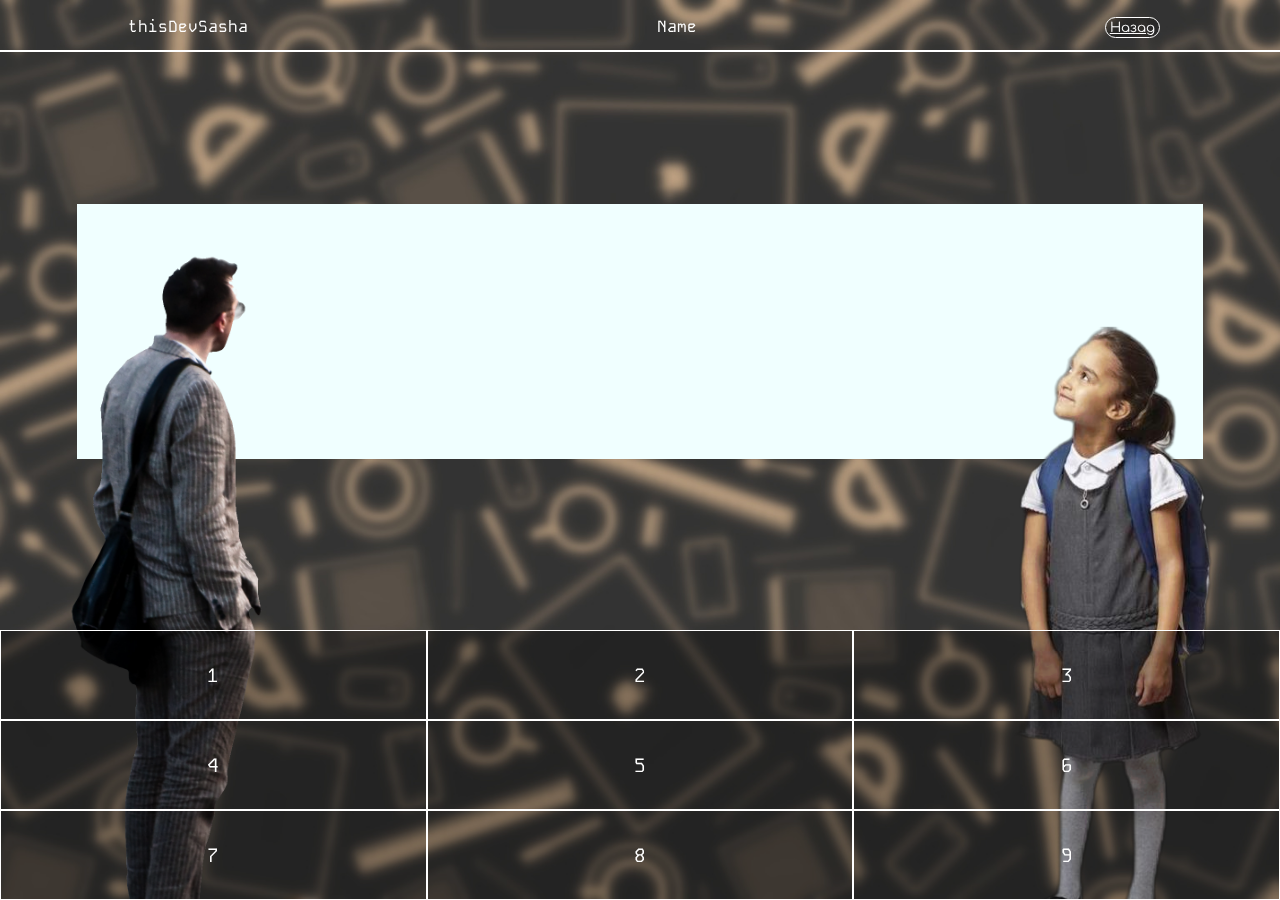
==== game.html @ cf6c7089 "Beta 1.0" ====
<!DOCTYPE html>
<html lang="ru">

<head>
    <link rel="preconnect" href="https://fonts.googleapis.com">
    <link rel="preconnect" href="https://fonts.gstatic.com" crossorigin>
    <link
        href="https://fonts.googleapis.com/css2?family=Comfortaa:wght@300..700&family=Kode+Mono:wght@400..700&display=swap"
        rel="stylesheet">
    <link rel="stylesheet" href="./css/style.css">
    <link rel="stylesheet" href="./css/game.css">
    <meta charset="UTF-8">
    <meta name="viewport" content="width=device-width, initial-scale=1.0">
    <title>GAME</title>
</head>

<body>
    <ul class="nav">
        <li>thisDevSasha</li>
        <li>Name</li>
        <li><button><a href="/index.html">Назад</a></button></li>
    </ul>
    <div class="game">
        <div class="board"></div>
        <img src="./img/hard.png" alt="Вы" class="enemy">
        <img src="./img/you.png" alt="Вы" class="you">
    </div>
    <div class="keyboard">
        <div class="number1">1</div>
        <div class="number2">2</div>
        <div class="number3">3</div>
        <div class="number4">4</div>
        <div class="number5">5</div>
        <div class="number6">6</div>
        <div class="number7">7</div>
        <div class="number8">8</div>
        <div class="number9">9</div>
    </div>
    <script src="./js/gameScript.js"></script>
</body>

</html>
---- css/style.css ----
* {
    font-family: "Kode Mono", "Comfortaa";
    font-optical-sizing: auto;
    font-weight: 400;
    color: white;
    font-style: normal;
}

body {
    position: absolute;
    overflow-x: hidden;
    left: 0;
    height: 100vh;
    width: 100vw;
    background-image: url(../img/bg.jpg);
    background-position: center;
    top: 0;
    background-repeat: no-repeat;
    background-attachment: fixed;
    background-size: cover;
    margin: 0;
    max-height: 100vh;
    padding: 0;
}


h1 {
    font-size: 1em;
}

button {
    background: rgba(0, 0, 0, 0.233);
    border: white 1px solid;
    padding: 2% 8%;
    color: white;
    margin-top: 0;
    border-radius: 12px;
}
---- css/game.css ----
.nav {
    box-sizing: border-box;
    display: flex;
    justify-content: space-between;
    flex-direction: row;
    width: 100vw;
    max-width: 100vw;
    position: fixed;
    left: 0;
    padding: 0 10% 8px 10%;
    border-bottom: 2px solid white;
    height: 4vh;
    z-index: 12;
}

.game {
    margin: 0;
    overflow: hidden;
    height: calc(96vh - 14px);
    width: 100vw;
    position: absolute;
    left: 0;
    top: calc(4vh + 14px);
}





.keyboard {
    position: fixed;
    top: 70vh;
    width: 100vw;
    height: 30vh;
    display: grid;
    grid-template-rows: repeat(3, 1fr);
    grid-template-columns: repeat(3, 1fr);
}
.keyboard div {
    border: 1px solid white;
    text-align: center;
    transition: 200ms;
    display: flex;
    font-size: 1.2em;
    align-items: center;
    background: rgba(0, 0, 0, 0.307);
    justify-content: center;
}

.keyboard div:active {
    border: 0;
    background: rgba(0, 0, 0, 0.542);
    transform: rotate(25deg);
}

.keyboard div:hover {
    background: rgba(0, 0, 0, 0.093);
}



.board {
    margin: 12% auto 0 auto;
    width: 88%;
    height: 30%;
    background-color: azure;
}

.game img.you {
    width: 56vw;
    position: absolute;
    top: 24%;
    right: -15%;
}

.game img.enemy {
    width: 56vw;
    position: absolute;
    top: 24%;
    left: -15%;
}








ul li {
    text-decoration: none;
    list-style-type: none;
}
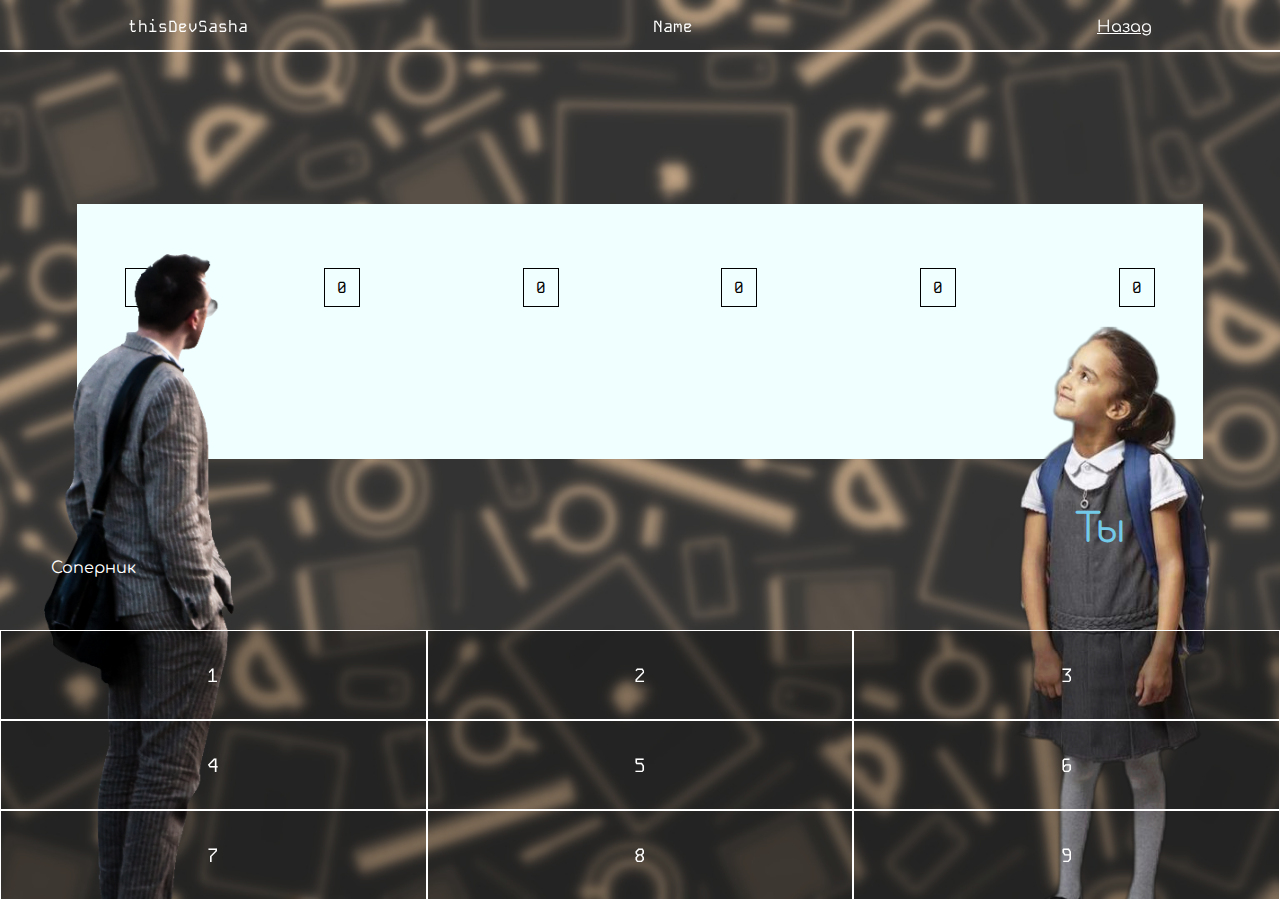
==== commit 04ba2ec9: "relise" ====
--- a/game.html
+++ b/game.html
@@ -18,12 +18,21 @@
     <ul class="nav">
         <li>thisDevSasha</li>
         <li>Name</li>
-        <li><button><a href="/index.html">Назад</a></button></li>
+        <li><a href="/index.html">Назад</a></li>
     </ul>
     <div class="game">
-        <div class="board"></div>
+        <div class="board">
+            <p class="1motion">0</p>
+            <p class="2motion">0</p>
+            <p class="3motion">0</p>
+            <p class="4motion">0</p>
+            <p class="5motion">0</p>
+            <p class="6motion">0</p>
+        </div>
         <img src="./img/hard.png" alt="Вы" class="enemy">
+        <p class="sopernik">Соперник</p>
         <img src="./img/you.png" alt="Вы" class="you">
+        <p class="yyou">Ты</p>
     </div>
     <div class="keyboard">
         <div class="number1">1</div>
@@ -36,7 +45,7 @@
         <div class="number8">8</div>
         <div class="number9">9</div>
     </div>
-    <script src="./js/gameScript.js"></script>
+    <script src="./js/gameScript.js" type="module"></script>
 </body>
 
 </html>--- a/css/style.css
+++ b/css/style.css
@@ -4,11 +4,11 @@
     font-weight: 400;
     color: white;
     font-style: normal;
+    overflow-x: hidden;
 }
 
 body {
     position: absolute;
-    overflow-x: hidden;
     left: 0;
     height: 100vh;
     width: 100vw;
@@ -23,6 +23,9 @@
     padding: 0;
 }
 
+select *, select, input {
+    color: black;
+}
 
 h1 {
     font-size: 1em;
--- a/css/game.css
+++ b/css/game.css
@@ -21,6 +21,33 @@
     position: absolute;
     left: 0;
     top: calc(4vh + 14px);
+}
+
+
+.board p {
+    color: black;
+    border: 1px solid black;
+    height: min-content;
+    padding: 8px 12px;
+}
+
+p.sopernik {
+    position: absolute;
+    bottom: 36%;
+    left: 4%;
+}
+
+p.yyou._active, p.sopernik._active {
+    transition: 500ms;
+    font-size: 2.5em;
+    font-weight: 410;
+    color: rgb(115, 202, 232);
+}
+
+p.yyou {
+    position: absolute;
+    bottom: 36%;
+    right: 12%;
 }
 
 
@@ -53,16 +80,23 @@
     transform: rotate(25deg);
 }
 
-.keyboard div:hover {
-    background: rgba(0, 0, 0, 0.093);
+.keyboard div.disabled {
+    color: red;
+    pointer-events: none;
+    background-color: rgba(118, 0, 0, 0.444);
+    opacity: 0.7;
 }
 
 
 
 .board {
+    box-sizing: border-box;
     margin: 12% auto 0 auto;
     width: 88%;
+    display: flex;
+    justify-content: space-between;
     height: 30%;
+    padding: 48px;
     background-color: azure;
 }
 
@@ -74,10 +108,11 @@
 }
 
 .game img.enemy {
-    width: 56vw;
+    height: 56vw;
+    margin: 0;
     position: absolute;
     top: 24%;
-    left: -15%;
+    left: 0%;
 }
 
 
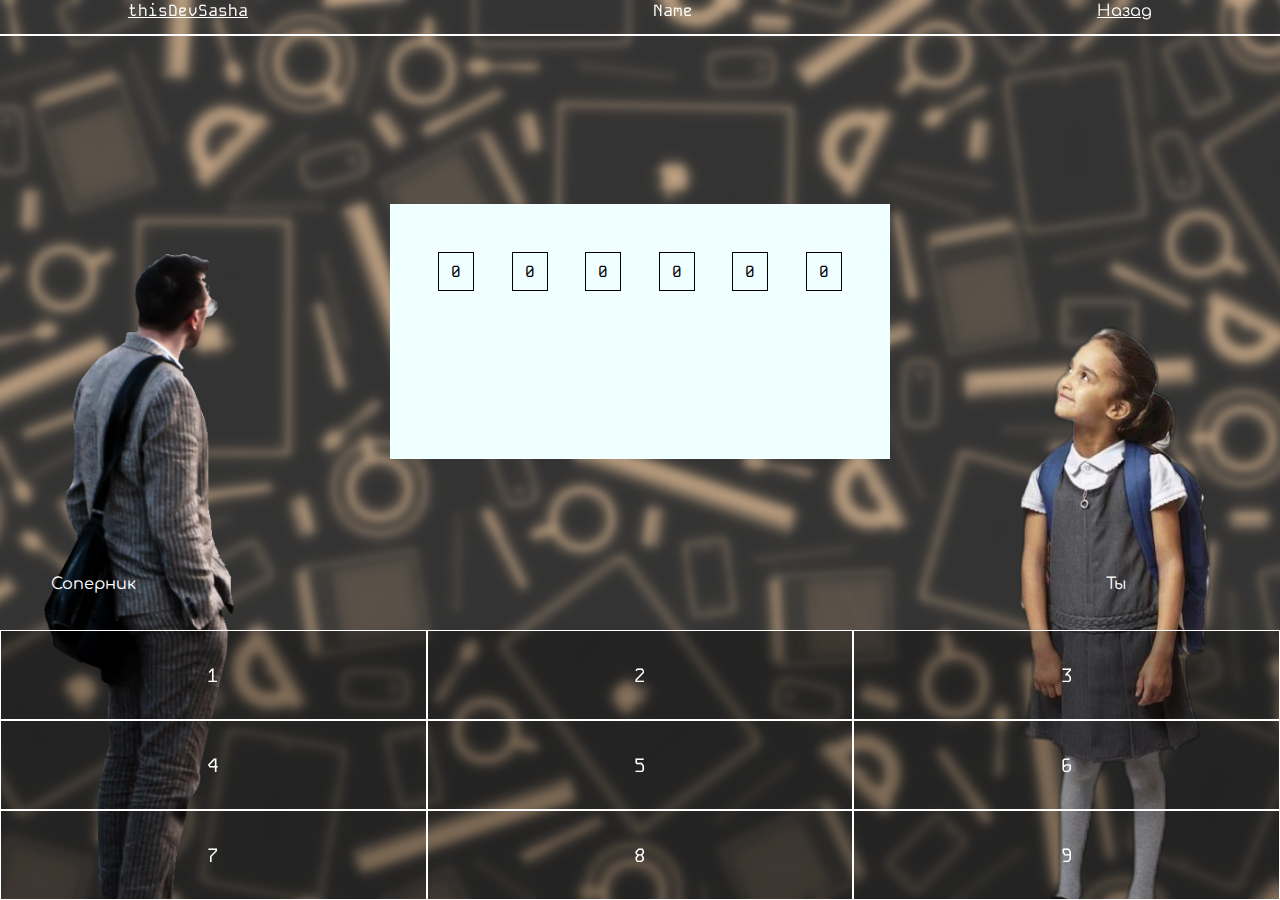
==== commit 804530c5: "Add files via upload" ====
--- a/game.html
+++ b/game.html
@@ -1,3 +1,4 @@
+
 <!DOCTYPE html>
 <html lang="ru">
 
@@ -15,11 +16,11 @@
 </head>
 
 <body>
-    <ul class="nav">
-        <li>thisDevSasha</li>
-        <li>Name</li>
-        <li><a href="/index.html">Назад</a></li>
-    </ul>
+    <div class="nav">
+        <a href="https://thissasha.github.io/myPortfolio">thisDevSasha</a>
+        <p id="name">Name</p>
+        <a href="/index.html">Назад</a>
+    </div>
     <div class="game">
         <div class="board">
             <p class="1motion">0</p>
--- a/css/style.css
+++ b/css/style.css
@@ -1,10 +1,12 @@
+
 * {
     font-family: "Kode Mono", "Comfortaa";
     font-optical-sizing: auto;
     font-weight: 400;
     color: white;
+    margin: 0;
+    padding: 0;
     font-style: normal;
-    overflow-x: hidden;
 }
 
 body {
@@ -40,3 +42,47 @@
     border-radius: 12px;
 }
 
+
+* {
+    font-family: "Kode Mono", "Comfortaa";
+    font-optical-sizing: auto;
+    font-weight: 400;
+    color: white;
+    margin: 0;
+    padding: 0;
+    font-style: normal;
+}
+
+body {
+    position: absolute;
+    left: 0;
+    height: 100vh;
+    width: 100vw;
+    background-image: url(../img/bg.jpg);
+    background-position: center;
+    top: 0;
+    background-repeat: no-repeat;
+    background-attachment: fixed;
+    background-size: cover;
+    margin: 0;
+    max-height: 100vh;
+    padding: 0;
+}
+
+select *, select, input {
+    color: black;
+}
+
+h1 {
+    font-size: 1em;
+}
+
+button {
+    background: rgba(0, 0, 0, 0.233);
+    border: white 1px solid;
+    padding: 2% 8%;
+    color: white;
+    margin-top: 0;
+    border-radius: 12px;
+}
+
--- a/css/game.css
+++ b/css/game.css
@@ -1,3 +1,4 @@
+
 .nav {
     box-sizing: border-box;
     display: flex;
@@ -94,6 +95,7 @@
     margin: 12% auto 0 auto;
     width: 88%;
     display: flex;
+    max-width: 500px;
     justify-content: space-between;
     height: 30%;
     padding: 48px;
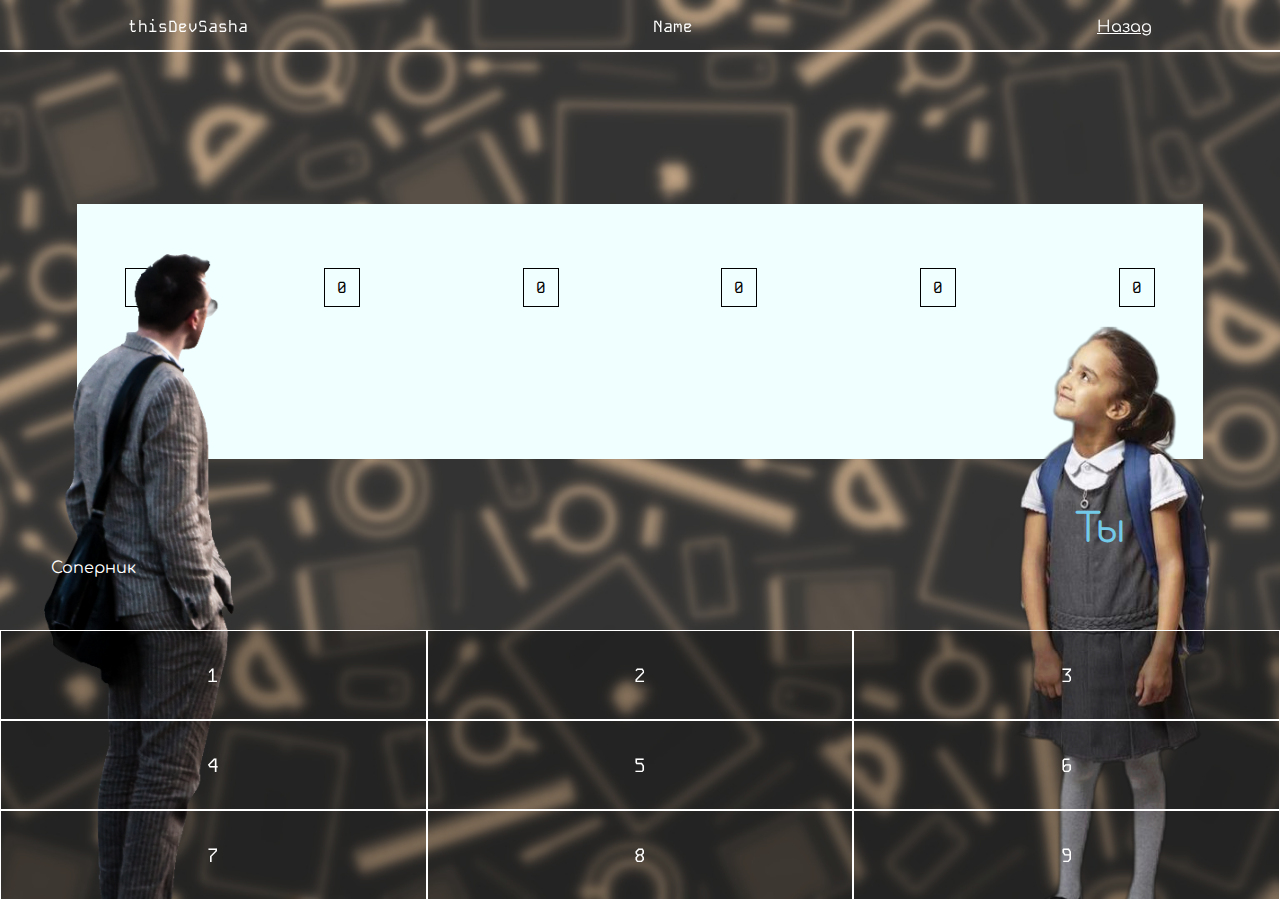
==== commit 117e434a: "MathCabinet Vers" ====
--- a/game.html
+++ b/game.html
@@ -1,52 +1,55 @@
-
-<!DOCTYPE html>
-<html lang="ru">
-
-<head>
-    <link rel="preconnect" href="https://fonts.googleapis.com">
-    <link rel="preconnect" href="https://fonts.gstatic.com" crossorigin>
-    <link
-        href="https://fonts.googleapis.com/css2?family=Comfortaa:wght@300..700&family=Kode+Mono:wght@400..700&display=swap"
-        rel="stylesheet">
-    <link rel="stylesheet" href="./css/style.css">
-    <link rel="stylesheet" href="./css/game.css">
-    <meta charset="UTF-8">
-    <meta name="viewport" content="width=device-width, initial-scale=1.0">
-    <title>GAME</title>
-</head>
-
-<body>
-    <div class="nav">
-        <a href="https://thissasha.github.io/myPortfolio">thisDevSasha</a>
-        <p id="name">Name</p>
-        <a href="/index.html">Назад</a>
-    </div>
-    <div class="game">
-        <div class="board">
-            <p class="1motion">0</p>
-            <p class="2motion">0</p>
-            <p class="3motion">0</p>
-            <p class="4motion">0</p>
-            <p class="5motion">0</p>
-            <p class="6motion">0</p>
-        </div>
-        <img src="./img/hard.png" alt="Вы" class="enemy">
-        <p class="sopernik">Соперник</p>
-        <img src="./img/you.png" alt="Вы" class="you">
-        <p class="yyou">Ты</p>
-    </div>
-    <div class="keyboard">
-        <div class="number1">1</div>
-        <div class="number2">2</div>
-        <div class="number3">3</div>
-        <div class="number4">4</div>
-        <div class="number5">5</div>
-        <div class="number6">6</div>
-        <div class="number7">7</div>
-        <div class="number8">8</div>
-        <div class="number9">9</div>
-    </div>
-    <script src="./js/gameScript.js" type="module"></script>
-</body>
-
+<!DOCTYPE html>
+<html lang="ru">
+
+<head>
+    <link rel="preconnect" href="https://fonts.googleapis.com">
+    <link rel="preconnect" href="https://fonts.gstatic.com" crossorigin>
+    <link
+        href="https://fonts.googleapis.com/css2?family=Comfortaa:wght@300..700&family=Kode+Mono:wght@400..700&display=swap"
+        rel="stylesheet">
+    <link rel="stylesheet" href="./css/style.css">
+    <link rel="stylesheet" href="./css/game.css">
+    <meta charset="UTF-8">
+    <meta name="viewport" content="width=device-width, initial-scale=1.0">
+    <title>GAME</title>
+</head>
+
+<body>
+    <ul class="nav">
+        <li>thisDevSasha</li>
+        <li>Name</li>
+        <li><a data-href="/index.html">Назад</a></li>
+    </ul>
+    <div class="game">
+        <div class="board">
+            <p class="1motion">0</p>
+            <p class="2motion">0</p>
+            <p class="3motion">0</p>
+            <p class="4motion">0</p>
+            <p class="5motion">0</p>
+            <p class="6motion">0</p>
+        </div>
+        <img src="./img/hard.png" alt="Вы" class="enemy">
+        <p class="sopernik">Соперник</p>
+        <img src="./img/you.png" alt="Вы" class="you">
+        <p class="yyou">Ты</p>
+    </div>
+    <div class="keyboard">
+        <div class="number1">1</div>
+        <div class="number2">2</div>
+        <div class="number3">3</div>
+        <div class="number4">4</div>
+        <div class="number5">5</div>
+        <div class="number6">6</div>
+        <div class="number7">7</div>
+        <div class="number8">8</div>
+        <div class="number9">9</div>
+    </div>
+    <div class="custom-alert" id="customAlert">
+        <p id="alert__text">This is a custom alert message!</p>
+        <button onclick="hideAlert()">OK</button>
+      </div>
+    <script src="./js/gameScript.js" type="module"></script>
+</body>
+
 </html>--- a/css/style.css
+++ b/css/style.css
@@ -1,88 +1,89 @@
-
-* {
-    font-family: "Kode Mono", "Comfortaa";
-    font-optical-sizing: auto;
-    font-weight: 400;
-    color: white;
-    margin: 0;
-    padding: 0;
-    font-style: normal;
-}
-
-body {
-    position: absolute;
-    left: 0;
-    height: 100vh;
-    width: 100vw;
-    background-image: url(../img/bg.jpg);
-    background-position: center;
-    top: 0;
-    background-repeat: no-repeat;
-    background-attachment: fixed;
-    background-size: cover;
-    margin: 0;
-    max-height: 100vh;
-    padding: 0;
-}
-
-select *, select, input {
-    color: black;
-}
-
-h1 {
-    font-size: 1em;
-}
-
-button {
-    background: rgba(0, 0, 0, 0.233);
-    border: white 1px solid;
-    padding: 2% 8%;
-    color: white;
-    margin-top: 0;
-    border-radius: 12px;
-}
-
-
-* {
-    font-family: "Kode Mono", "Comfortaa";
-    font-optical-sizing: auto;
-    font-weight: 400;
-    color: white;
-    margin: 0;
-    padding: 0;
-    font-style: normal;
-}
-
-body {
-    position: absolute;
-    left: 0;
-    height: 100vh;
-    width: 100vw;
-    background-image: url(../img/bg.jpg);
-    background-position: center;
-    top: 0;
-    background-repeat: no-repeat;
-    background-attachment: fixed;
-    background-size: cover;
-    margin: 0;
-    max-height: 100vh;
-    padding: 0;
-}
-
-select *, select, input {
-    color: black;
-}
-
-h1 {
-    font-size: 1em;
-}
-
-button {
-    background: rgba(0, 0, 0, 0.233);
-    border: white 1px solid;
-    padding: 2% 8%;
-    color: white;
-    margin-top: 0;
-    border-radius: 12px;
-}
-
+* {
+    font-family: "Kode Mono", "Comfortaa";
+    font-optical-sizing: auto;
+    font-weight: 400;
+    color: white;
+    font-style: normal;
+    overflow-x: hidden;
+}
+
+.custom-alert {
+    display: none;
+    position: fixed;
+    top: 50%;
+    left: 50%;
+    transform: translate(-50%, -50%);
+    padding: 20px;
+    width: 300px;
+    /* Установим ширину алерта */
+    background-color: #ffffff;
+    border-radius: 10px;
+    box-shadow: 0 4px 6px rgba(0, 0, 0, 0.1);
+    /* Adding box shadow */
+    text-align: center;
+    transition: all 0.3s;
+    /* Добавим плавный переход для всех свойств */
+}
+
+.custom-alert p {
+    margin: 0 0 10px;
+    color: #333333;
+    font-size: 16px;
+}
+
+.custom-alert button {
+    padding: 10px 20px;
+    background-color: #007bff;
+    color: #ffffff;
+    border: none;
+    border-radius: 5px;
+    cursor: pointer;
+    font-size: 16px;
+    margin-top: 15px;
+    transition: color 0.3s;
+    /* Плавное изменение цвета текста */
+}
+
+.custom-alert button:hover {
+    background-color: #0056b3;
+}
+
+.custom-alert button:active {
+    color: #ffffff;
+    /* Изменяем цвет текста при нажатии */
+}
+
+body {
+    position: absolute;
+    left: 0;
+    height: 100vh;
+    width: 100vw;
+    background-image: url(../img/bg.jpg);
+    background-position: center;
+    top: 0;
+    background-repeat: no-repeat;
+    background-attachment: fixed;
+    background-size: cover;
+    margin: 0;
+    max-height: 100vh;
+    padding: 0;
+}
+
+select *,
+select,
+input {
+    color: black;
+}
+
+h1 {
+    font-size: 1em;
+}
+
+button {
+    background: rgba(0, 0, 0, 0.233);
+    border: white 1px solid;
+    padding: 2% 8%;
+    color: white;
+    margin-top: 0;
+    border-radius: 12px;
+}--- a/css/game.css
+++ b/css/game.css
@@ -1,130 +1,128 @@
-
-.nav {
-    box-sizing: border-box;
-    display: flex;
-    justify-content: space-between;
-    flex-direction: row;
-    width: 100vw;
-    max-width: 100vw;
-    position: fixed;
-    left: 0;
-    padding: 0 10% 8px 10%;
-    border-bottom: 2px solid white;
-    height: 4vh;
-    z-index: 12;
-}
-
-.game {
-    margin: 0;
-    overflow: hidden;
-    height: calc(96vh - 14px);
-    width: 100vw;
-    position: absolute;
-    left: 0;
-    top: calc(4vh + 14px);
-}
-
-
-.board p {
-    color: black;
-    border: 1px solid black;
-    height: min-content;
-    padding: 8px 12px;
-}
-
-p.sopernik {
-    position: absolute;
-    bottom: 36%;
-    left: 4%;
-}
-
-p.yyou._active, p.sopernik._active {
-    transition: 500ms;
-    font-size: 2.5em;
-    font-weight: 410;
-    color: rgb(115, 202, 232);
-}
-
-p.yyou {
-    position: absolute;
-    bottom: 36%;
-    right: 12%;
-}
-
-
-
-
-
-.keyboard {
-    position: fixed;
-    top: 70vh;
-    width: 100vw;
-    height: 30vh;
-    display: grid;
-    grid-template-rows: repeat(3, 1fr);
-    grid-template-columns: repeat(3, 1fr);
-}
-.keyboard div {
-    border: 1px solid white;
-    text-align: center;
-    transition: 200ms;
-    display: flex;
-    font-size: 1.2em;
-    align-items: center;
-    background: rgba(0, 0, 0, 0.307);
-    justify-content: center;
-}
-
-.keyboard div:active {
-    border: 0;
-    background: rgba(0, 0, 0, 0.542);
-    transform: rotate(25deg);
-}
-
-.keyboard div.disabled {
-    color: red;
-    pointer-events: none;
-    background-color: rgba(118, 0, 0, 0.444);
-    opacity: 0.7;
-}
-
-
-
-.board {
-    box-sizing: border-box;
-    margin: 12% auto 0 auto;
-    width: 88%;
-    display: flex;
-    max-width: 500px;
-    justify-content: space-between;
-    height: 30%;
-    padding: 48px;
-    background-color: azure;
-}
-
-.game img.you {
-    width: 56vw;
-    position: absolute;
-    top: 24%;
-    right: -15%;
-}
-
-.game img.enemy {
-    height: 56vw;
-    margin: 0;
-    position: absolute;
-    top: 24%;
-    left: 0%;
-}
-
-
-
-
-
-
-
-
-ul li {
-    text-decoration: none;
-    list-style-type: none;
+.nav {
+    box-sizing: border-box;
+    display: flex;
+    justify-content: space-between;
+    flex-direction: row;
+    width: 100vw;
+    max-width: 100vw;
+    position: fixed;
+    left: 0;
+    padding: 0 10% 8px 10%;
+    border-bottom: 2px solid white;
+    height: 4vh;
+    z-index: 12;
+}
+
+.game {
+    margin: 0;
+    overflow: hidden;
+    height: calc(96vh - 14px);
+    width: 100vw;
+    position: absolute;
+    left: 0;
+    top: calc(4vh + 14px);
+}
+
+
+.board p {
+    color: black;
+    border: 1px solid black;
+    height: min-content;
+    padding: 8px 12px;
+}
+
+p.sopernik {
+    position: absolute;
+    bottom: 36%;
+    left: 4%;
+}
+
+p.yyou._active, p.sopernik._active {
+    transition: 500ms;
+    font-size: 2.5em;
+    font-weight: 410;
+    color: rgb(115, 202, 232);
+}
+
+p.yyou {
+    position: absolute;
+    bottom: 36%;
+    right: 12%;
+}
+
+
+
+
+
+.keyboard {
+    position: fixed;
+    top: 70vh;
+    width: 100vw;
+    height: 30vh;
+    display: grid;
+    grid-template-rows: repeat(3, 1fr);
+    grid-template-columns: repeat(3, 1fr);
+}
+.keyboard div {
+    border: 1px solid white;
+    text-align: center;
+    transition: 200ms;
+    display: flex;
+    font-size: 1.2em;
+    align-items: center;
+    background: rgba(0, 0, 0, 0.307);
+    justify-content: center;
+}
+
+.keyboard div:active {
+    border: 0;
+    background: rgba(0, 0, 0, 0.542);
+    transform: rotate(25deg);
+}
+
+.keyboard div.disabled {
+    color: red;
+    pointer-events: none;
+    background-color: rgba(118, 0, 0, 0.444);
+    opacity: 0.7;
+}
+
+
+
+.board {
+    box-sizing: border-box;
+    margin: 12% auto 0 auto;
+    width: 88%;
+    display: flex;
+    justify-content: space-between;
+    height: 30%;
+    padding: 48px;
+    background-color: azure;
+}
+
+.game img.you {
+    width: 56vw;
+    position: absolute;
+    top: 24%;
+    right: -15%;
+}
+
+.game img.enemy {
+    height: 56vw;
+    margin: 0;
+    position: absolute;
+    top: 24%;
+    left: 0%;
+}
+
+
+
+
+
+
+
+
+ul li {
+    text-decoration: none;
+    list-style-type: none;
 }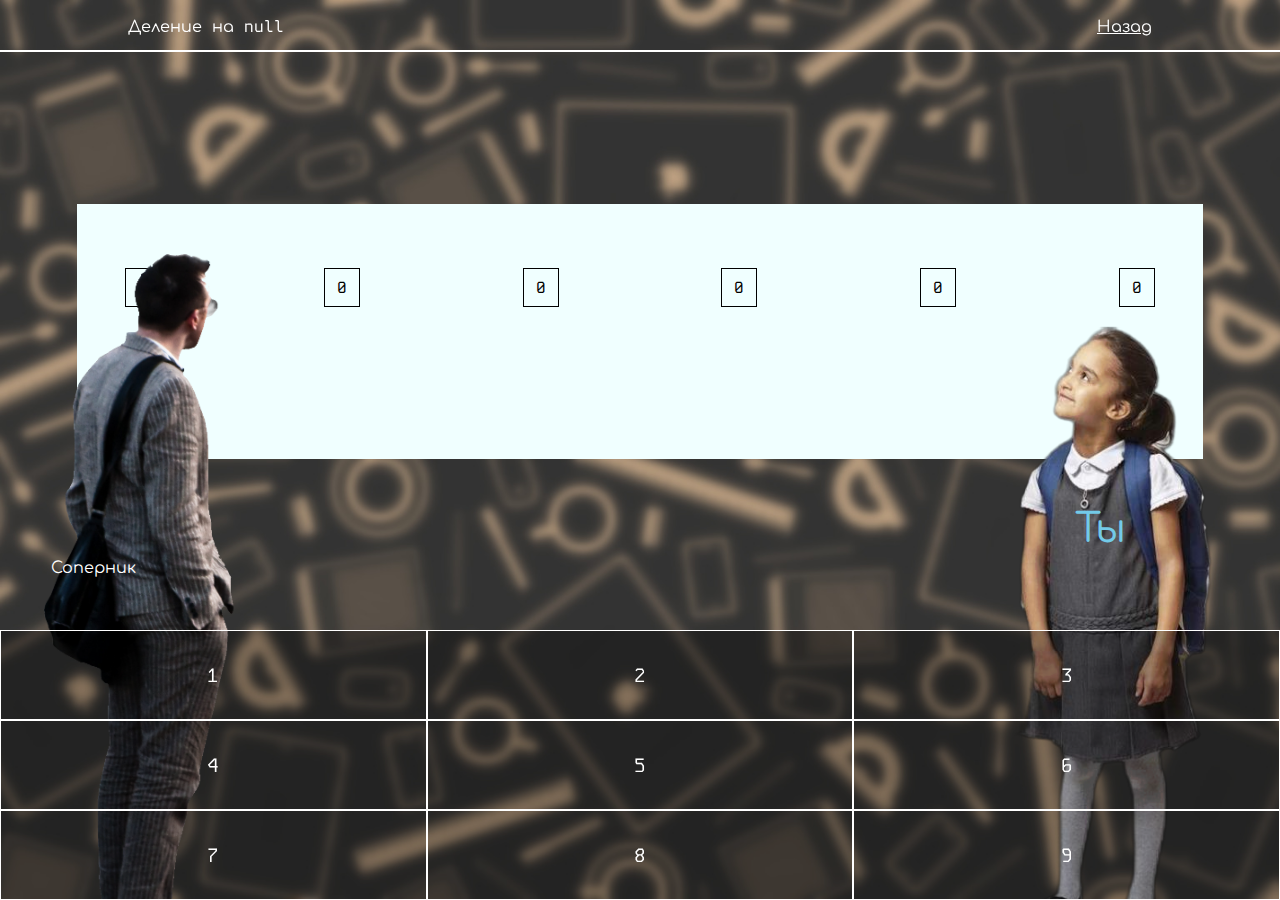
==== commit 5f233b4d: "update" ====
--- a/game.html
+++ b/game.html
@@ -16,8 +16,8 @@
 
 <body>
     <ul class="nav">
-        <li>thisDevSasha</li>
-        <li>Name</li>
+        <li id="divideNum">Деление на 9</li>
+        <li id="name">Name</li>
         <li><a data-href="/index.html">Назад</a></li>
     </ul>
     <div class="game">
@@ -48,8 +48,8 @@
     <div class="custom-alert" id="customAlert">
         <p id="alert__text">This is a custom alert message!</p>
         <button onclick="hideAlert()">OK</button>
-      </div>
-    <script src="./js/gameScript.js" type="module"></script>
+    </div>
+    <script src="./js/gameScript.js"></script>
 </body>
 
 </html>--- a/css/style.css
+++ b/css/style.css
@@ -8,11 +8,11 @@
 }
 
 .custom-alert {
-    display: none;
+    visibility: hidden;
     position: fixed;
     top: 50%;
     left: 50%;
-    transform: translate(-50%, -50%);
+    transform: translate(-50%, -100vh);
     padding: 20px;
     width: 300px;
     /* Установим ширину алерта */
@@ -21,8 +21,15 @@
     box-shadow: 0 4px 6px rgba(0, 0, 0, 0.1);
     /* Adding box shadow */
     text-align: center;
-    transition: all 0.3s;
+    transition: all 0.7s;
+    transition-timing-function: cubic-bezier(0.8, -0.02, 0, 1.63);
     /* Добавим плавный переход для всех свойств */
+}
+
+.custom-alert_active {
+    visibility: visible;
+    transform: translate(-50%, -50%);
+    
 }
 
 .custom-alert p {
--- a/css/game.css
+++ b/css/game.css
@@ -124,5 +124,6 @@
 
 ul li {
     text-decoration: none;
+    background: transparent;
     list-style-type: none;
 }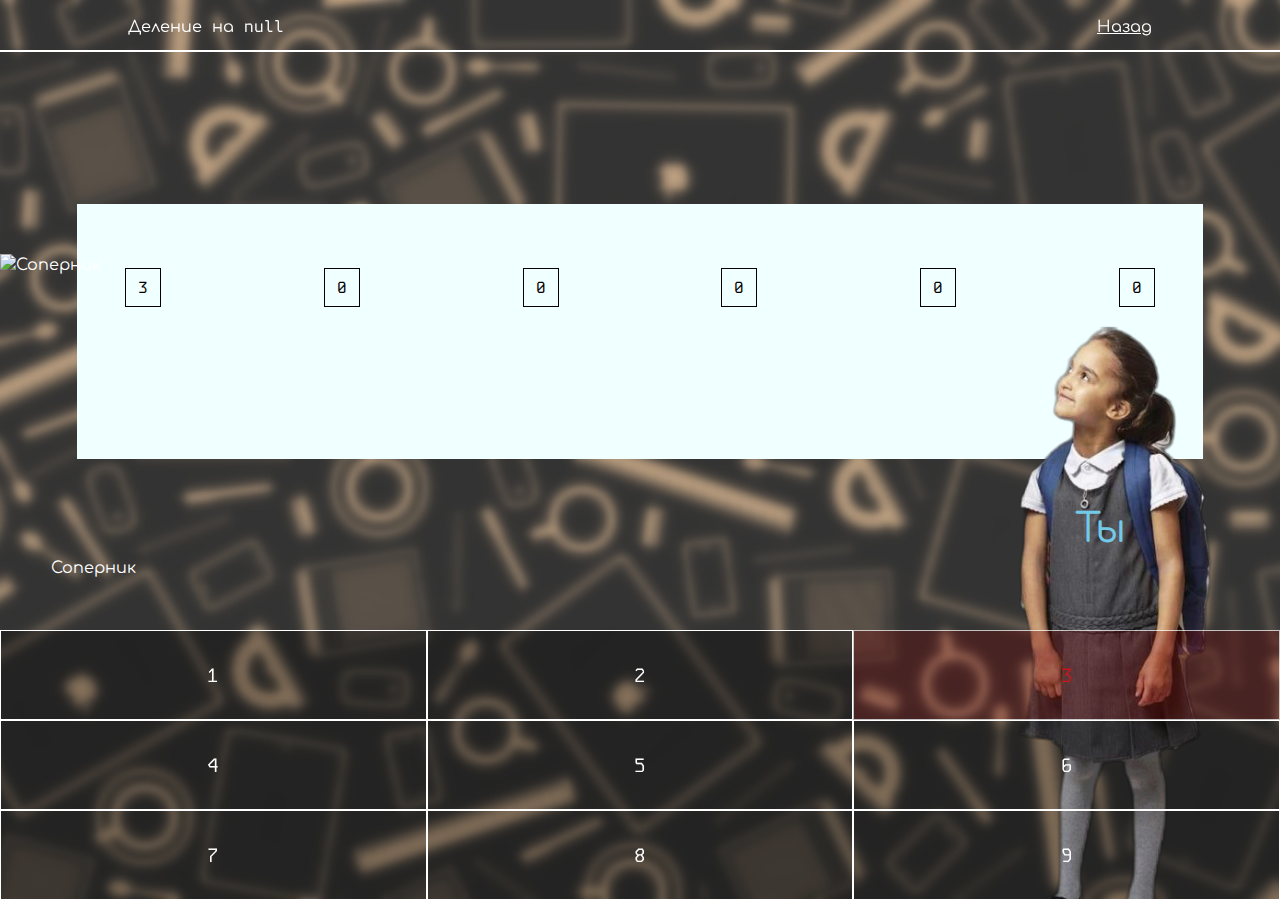
==== commit 210c770c: "Add files via upload" ====
--- a/game.html
+++ b/game.html
@@ -29,7 +29,7 @@
             <p class="5motion">0</p>
             <p class="6motion">0</p>
         </div>
-        <img src="./img/hard.png" alt="Вы" class="enemy">
+        <img src="./img/hard.png" alt="Соперник" class="enemy">
         <p class="sopernik">Соперник</p>
         <img src="./img/you.png" alt="Вы" class="you">
         <p class="yyou">Ты</p>
